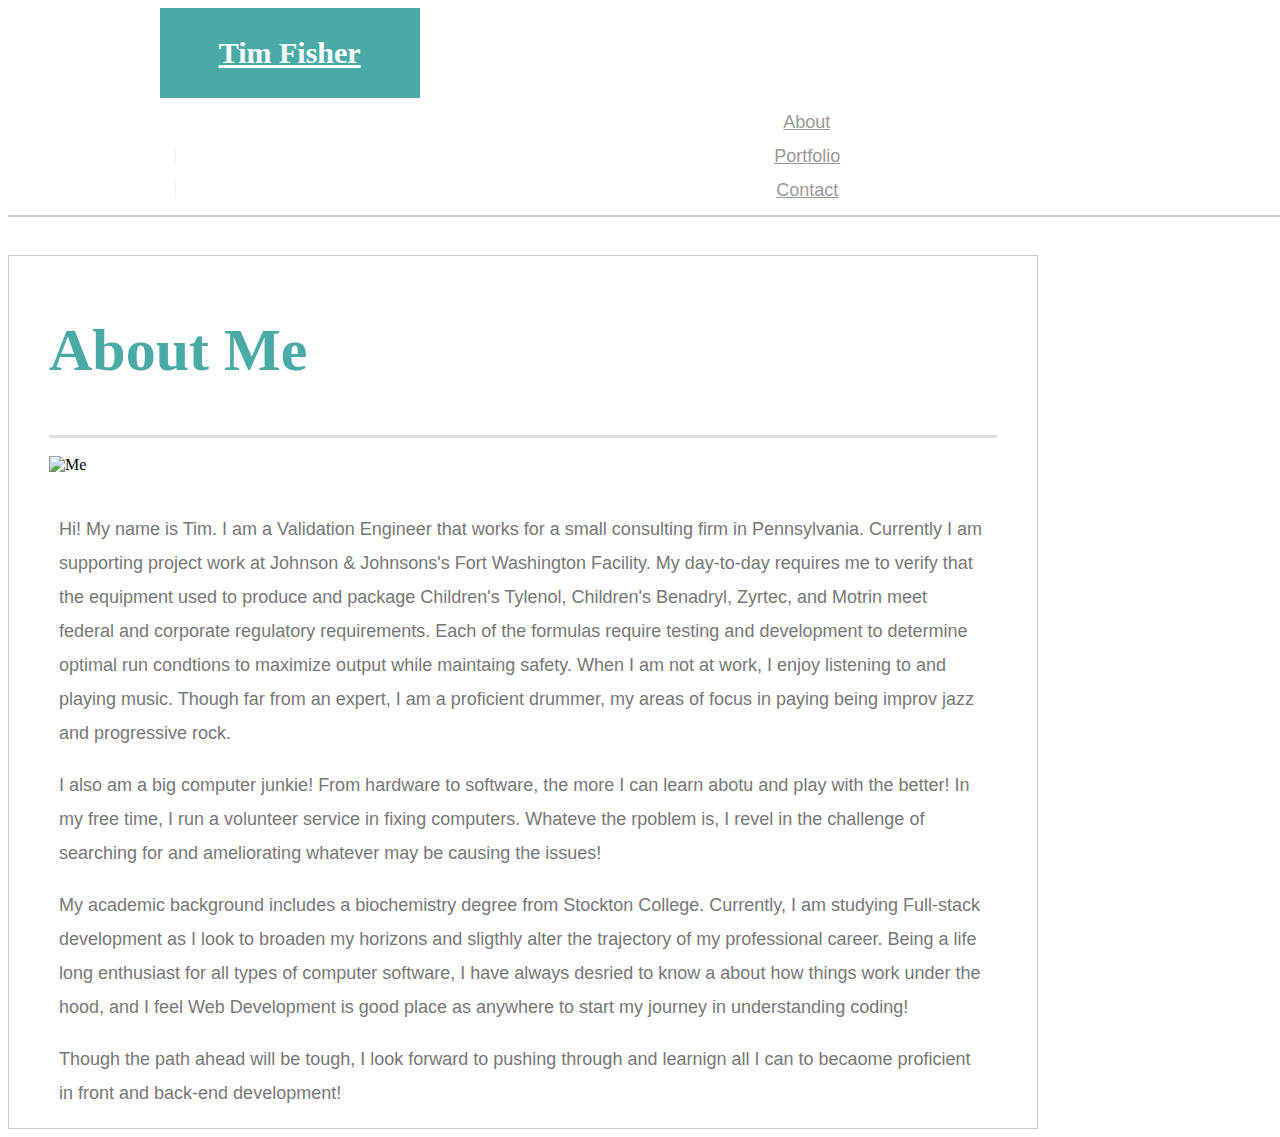
==== index.html @ f62ed490 "site file update" ====
<!doctype html>
<html lang="en">

<head>
    <!-- Required meta tags -->
    <meta charset="utf-8">
    <meta name="viewport" content="width=device-width, initial-scale=1, shrink-to-fit=no">

    <!-- Bootstrap CSS -->
    <link rel="stylesheet" href="https://stackpath.bootstrapcdn.com/bootstrap/4.1.3/css/bootstrap.min.css" integrity="sha384-MCw98/SFnGE8fJT3GXwEOngsV7Zt27NXFoaoApmYm81iuXoPkFOJwJ8ERdknLPMO"
        crossorigin="anonymous">
    <link rel="stylesheet" type="text/css" href="style.css">

    <title>About | Tim Fisher</title>

</head>

<body>
    <!-- Nav bar adjustment very difficult.  -->
    <nav class="navbar navbar-light-lg navbar-light bg-light">
        <div class="container">
            <div class="yournamebox">
                <a class="navbar-brand" href="#">Tim Fisher</a>
            </div>
            <nav>
                <div class="row" id="row1">
                    <div class: "col-md-1">
                        <tx>
                            <a href="index.html">About</tx>
                        </a>
                    </div>

                    <div class: "col-sm-1">
                        <ul>
                            <a href="portfolio.html">Portfolio</ul>
                        </a>
                    </div>
                    <div class: "col-sm-1">
                        <ul>
                            <a href="contact.html">Contact</ul>
                        </a>
                    </div>
                    <nav>

            </div>
        </div>
        </div>
    </nav>
<!-- Body Content -->
    <div>
        <div class="container-fluid">
                <div class="row1" id="aboutme">
                       <div class="col-md-12">
                            <h1>About Me</h1>
                        </div>
                </div>           
                           <br>
            <div class="row">
             <div class="col-sm-5">
                <div class="image1">     
                <img src="images/me1.jpg" width="100%" height="80%" alt="Me">
                </div>
                </div>
                <div class="col-md-7">
                        <p>Hi! My name is Tim.  I am a Validation Engineer that works for a small consulting firm in Pennsylvania.  Currently I am supporting project work at Johnson & Johnsons's Fort Washington Facility.  My day-to-day requires me to verify that the equipment used to produce and package Children's Tylenol, Children's Benadryl, Zyrtec, and Motrin meet federal and corporate regulatory requirements.  Each of the formulas require testing and development to determine optimal run condtions to maximize output while maintaing safety.  When I am not at work, I enjoy listening to and playing music.  Though far from an expert, I am a proficient drummer, my areas of focus in paying being improv jazz and progressive rock.</p>
                       </div>
                    <div class="row" id="row2">
                       <div class="col-md-12">
                        <p> I also am a big computer junkie!  From hardware to software, the more I can learn abotu and play with the better!  In my free time, I run a volunteer service in fixing computers.  Whateve the rpoblem is, I revel in the challenge of searching for and ameliorating whatever may be causing the issues!<p>
                        </div>
                        <div class="col-md-12">
                                <p>My academic background includes a biochemistry degree from Stockton College.  Currently, I am studying Full-stack development as I look to broaden my horizons and sligthly alter the trajectory of my professional career.  Being a life long enthusiast for all types of computer software, I have always desried to know a about how things work under the hood, and I feel Web Development is good place as anywhere to start my journey in understanding coding! <p>
                                </div>
                                <div class="col-md-12">
                                        <p>Though the path ahead will be tough, I look forward to pushing through and learnign all I can to becaome proficient in front and back-end development! <p>
                                        </div>
                    </div>
            </div>

        </div>
    </div>
    </div>




</body>

</html>


<style>
    #row1 {
        color: grey;
        line-height: 2.5px;
        text-align: center;
        padding-top: 15px;
    }
</style>
---- style.css ----
/* About Me Page*/
/* Top of Page */

.navbar-brand{
 color: #fff !important;
 font-size: 30px;
 
}
.navbar {
    background:none !important;
    padding-bottom: 3%;
}
.yournamebox {
  color: white !important;
  width: 260px;
  height: 90px;
  font-family: Georgia, Times, "Times New Roman", serif;
  font-size: 30px;
  font-weight: 700;
  line-height: 90px;
  color: #fff;
  text-align: center;
  background: #4aaaa5 !important; 
}


.container{
   
    color: #fff!important;
    background: #fff!important;
    border-bottom: 2px solid #ccc!important;
    border-left: 2px;
    width: 200%;
    padding-left: 12%;
    max-width: 100%;
    padding-right: 13%;
    
  
}
/* Center of Page */

.container-fluid{
   
    background: #fff!important;
    height: 20%;
    border: 1px solid #ccc!important;
    float: center;   
    width: 75%;
    padding-left: 40px;
    padding-right: 40px;
    padding-top: 30px;
     }

     /* Container Content */


     body {
        background: url("images/concrete_seamless.png");
    }

.row1 {
    padding-bottom: 20px;
    font-size: 30px;
    line-height: 49px;
    border-bottom: 3px solid #ddd;
}

/* image */

.image1{
    Padding-bottom: 20px;
    
}

/* Text */
ul  {
    font-family: Arial, "Helvetica Neue", Helvetica, sans-serif;
    font-size: 18px;
    padding-left: 15px !important;
    margin-left: 15px !important;
    line-height: 18px !important;
    color: #999 !important;
    text-decoration: none !important;
    margin-top: 0;
    margin-bottom: 1rem;
    display: block;
    list-style-type: disc;
    border-left: 1px solid #efefef !important;;
}

tx  {
    font-family: Arial, "Helvetica Neue", Helvetica, sans-serif;
    font-size: 18px;
    padding-left: 15px !important;
    margin-left: 15px !important;
    line-height: 18px !important;
    color: #999 !important;
    text-decoration: none !important;
    margin-top: 0;
    margin-bottom: 1rem;
    display: block;
    list-style-type: disc;
      
}

a{
    color: #999
}
h1 {

    font-family: Georgia, Times, "Times New Roman", serif;
    font-weight: 700;
    color: #4aaaa5;
    }
p {
    font-family: Arial, "Helvetica Neue", Helvetica, sans-serif;
    font-size: 18px;
    line-height: 34px;
    color: #777;
    padding-right: 10px;
    Padding-left: 10px;
    }


.col-md-7{
    padding: 0px;
}

/* Contact Form */

li {     
    font-family: Arial, "Helvetica Neue", Helvetica, sans-serif;
    font-size: 18px;
    line-height: 34px;
    color: #777;}

    .btn-primary{
        padding: 10px 30px;
        font-size: 18px;
        color: #fff;
        cursor: pointer;
        background: #4aaaa5;
        border: 0 none;
    }
    
    .allforms{
        padding: 0px 10px 20px 40px;
                
    }

    #contactrow{
        padding-top: 25px;
    }
    #fluid2{
        padding-bottom: 2%;
        
            }


 /* Portfolio */
            
.thumbnail {
    position: relative;
    padding-top:15px;
    right: 20px;
    
    
    
}

.caption {
    color: white;
    position: absolute;
    top: 45%;
    left: 0;
    width: 274px;
    background-color: #4aaaa5;
    height: 75px;
    margin-top: 35px;
    padding-top: 20px;
    
}

#p { 
    color: white;
    font-family: Georgia, Times, "Times New Roman", serif;
    font-size: 22px;
}

.col-md-3{
    margin-right: 25px;
    padding: 20px;
    
}

#right{
    left: 125px;
}
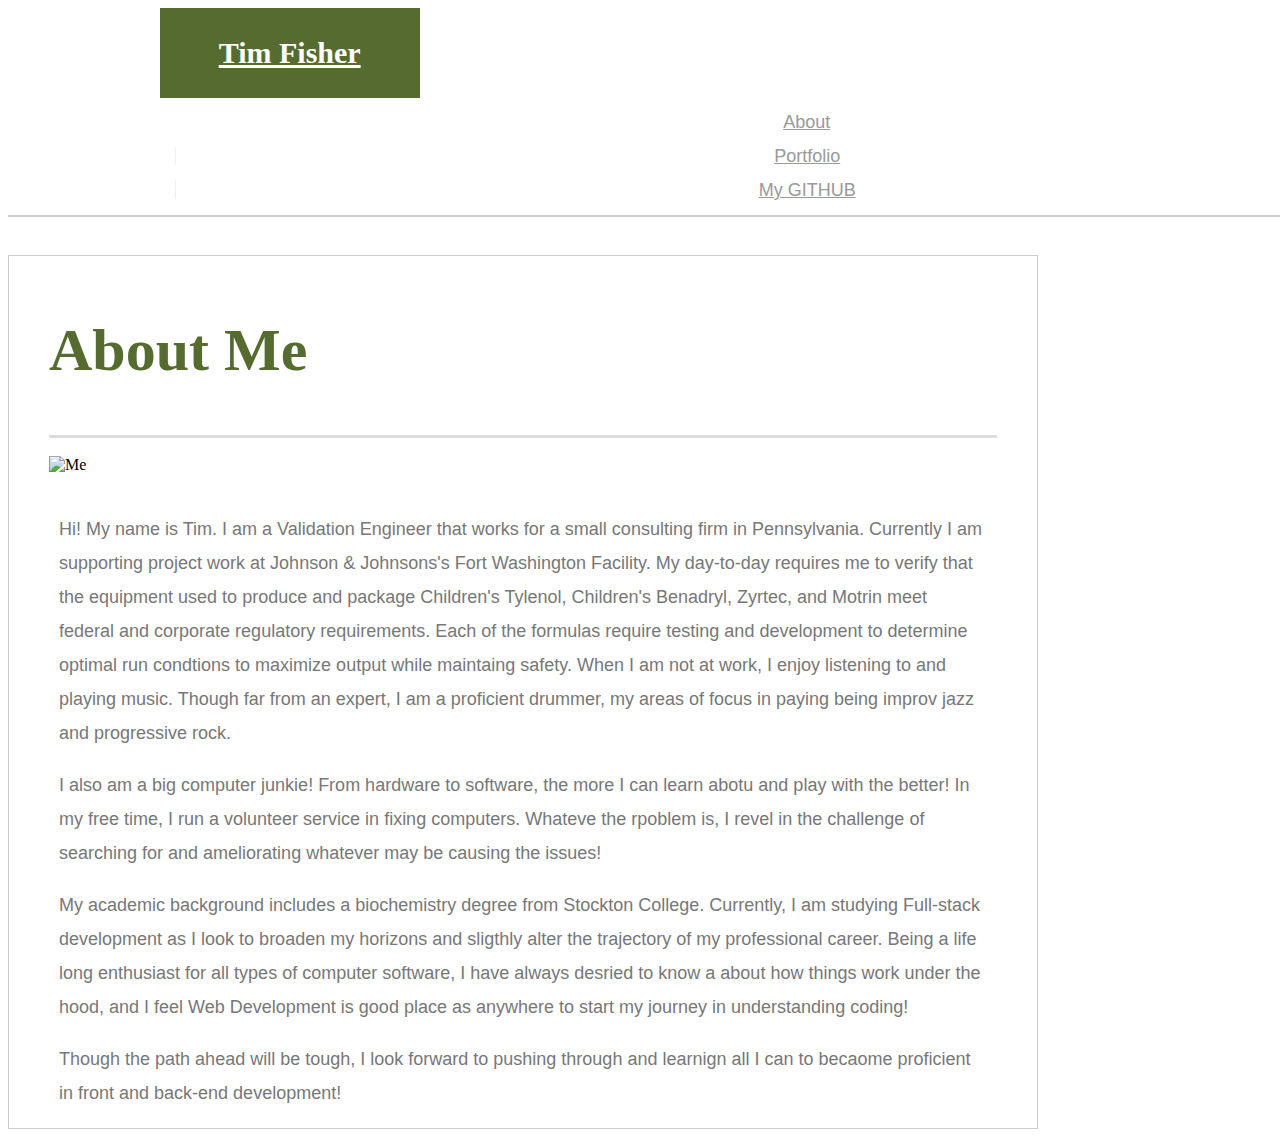
==== commit f72c64b5: "updates rev 1" ====
--- a/index.html
+++ b/index.html
@@ -37,7 +37,7 @@
                     </div>
                     <div class: "col-sm-1">
                         <ul>
-                            <a href="contact.html">Contact</ul>
+                            <a href="https://github.com/FlSHBONES">My GITHUB</ul>
                         </a>
                     </div>
                     <nav>
--- a/style.css
+++ b/style.css
@@ -20,7 +20,7 @@
   line-height: 90px;
   color: #fff;
   text-align: center;
-  background: #4aaaa5 !important; 
+  background: darkolivegreen !important; 
 }
 
 
@@ -110,7 +110,7 @@
 
     font-family: Georgia, Times, "Times New Roman", serif;
     font-weight: 700;
-    color: #4aaaa5;
+    color: darkolivegreen;
     }
 p {
     font-family: Arial, "Helvetica Neue", Helvetica, sans-serif;
@@ -139,7 +139,7 @@
         font-size: 18px;
         color: #fff;
         cursor: pointer;
-        background: #4aaaa5;
+        background: darkolivegreen;
         border: 0 none;
     }
     
@@ -174,10 +174,11 @@
     top: 45%;
     left: 0;
     width: 274px;
-    background-color: #4aaaa5;
+    background-color: darkolivegreen;
     height: 75px;
     margin-top: 35px;
     padding-top: 20px;
+    opacity: .8 !important;
     
 }
 
@@ -185,7 +186,9 @@
     color: white;
     font-family: Georgia, Times, "Times New Roman", serif;
     font-size: 22px;
-}
+    
+}
+
 
 .col-md-3{
     margin-right: 25px;
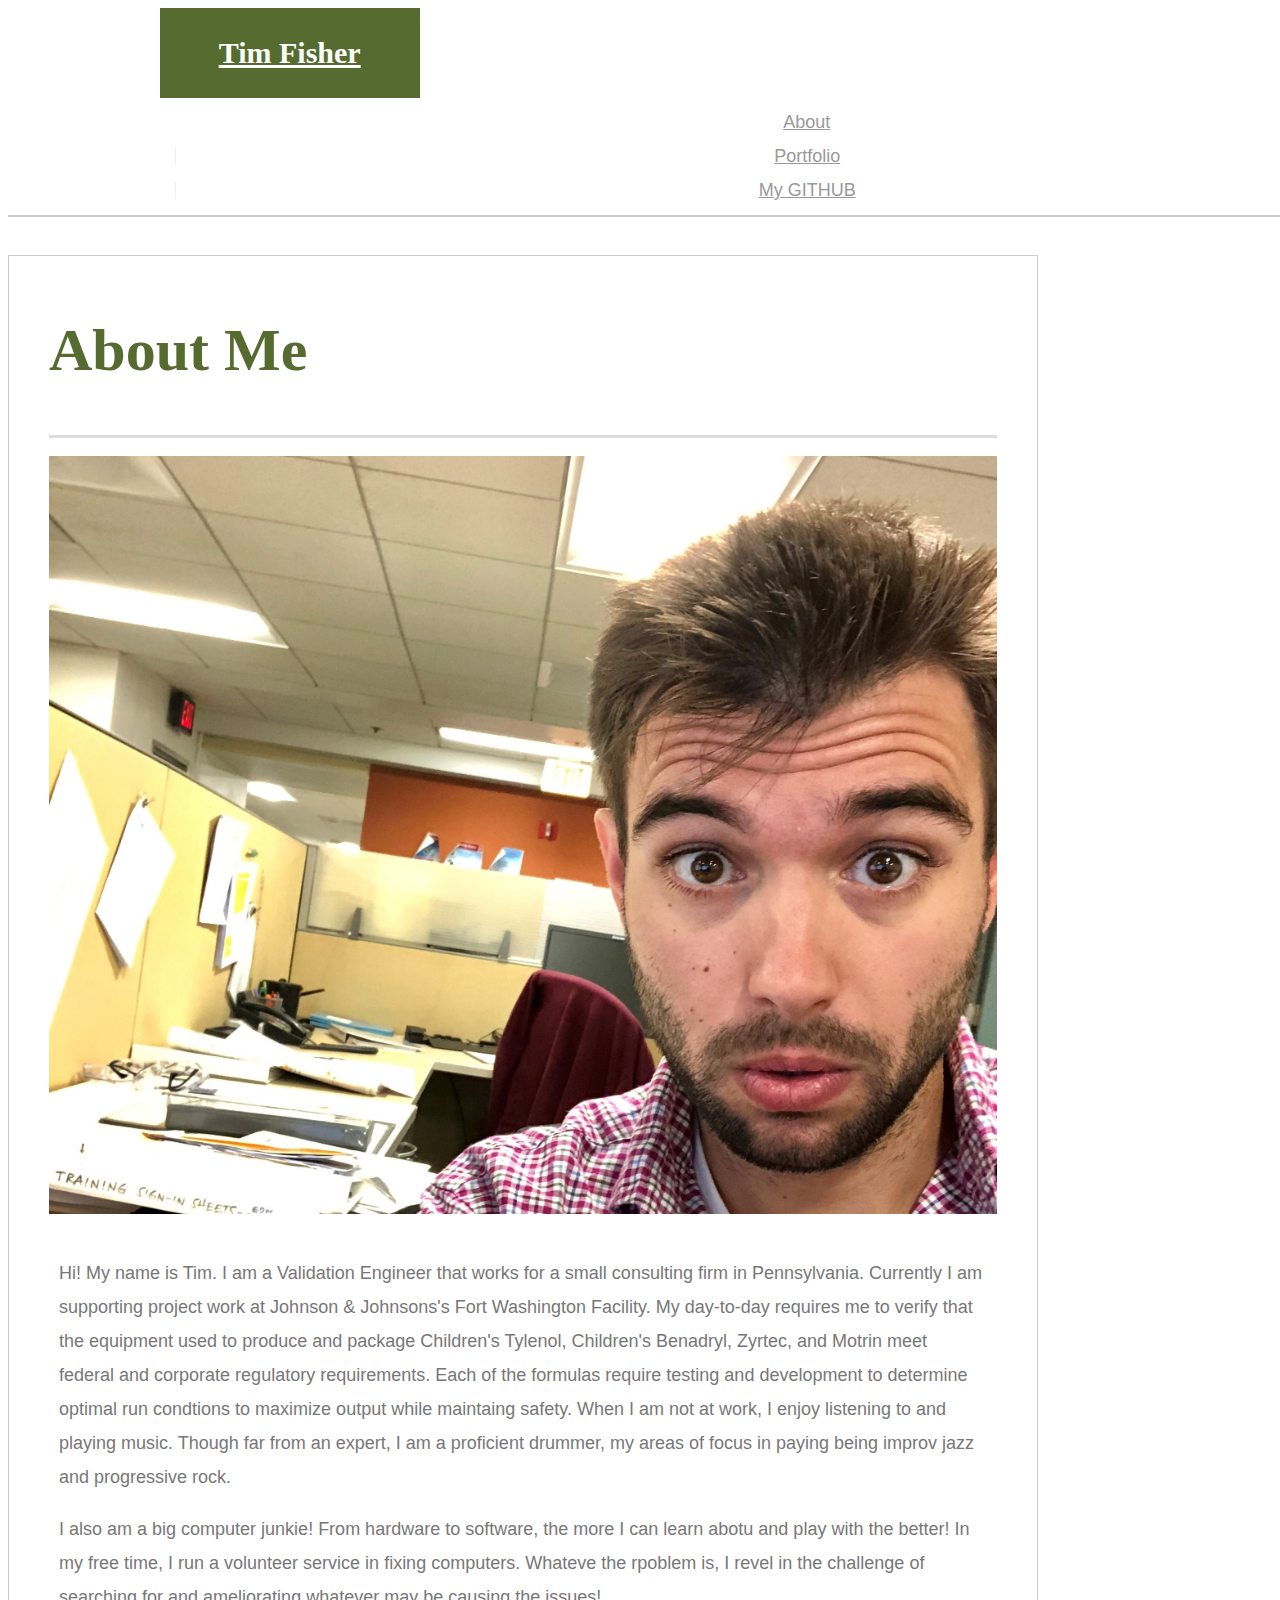
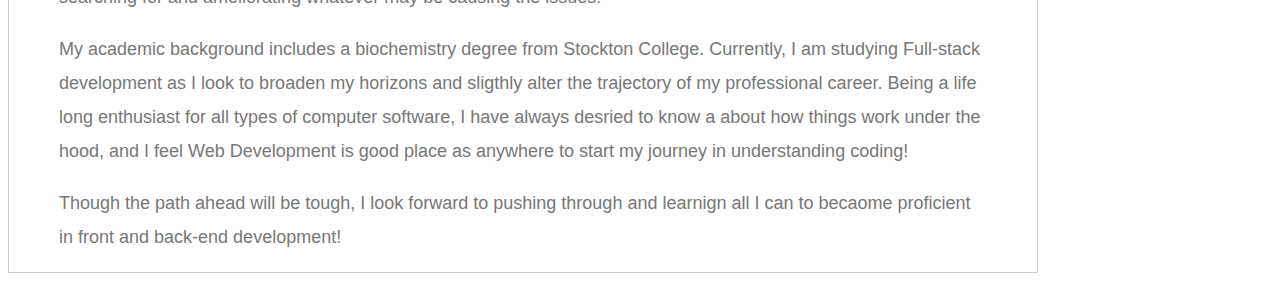
==== commit d3f3d1f7: "Fixed About me Picture" ====
--- a/index.html
+++ b/index.html
@@ -58,7 +58,7 @@
             <div class="row">
              <div class="col-sm-5">
                 <div class="image1">     
-                <img src="images/me1.jpg" width="100%" height="80%" alt="Me">
+                <img src="Images/Me1.JPG" width="100%" height="80%" alt="Me">
                 </div>
                 </div>
                 <div class="col-md-7">
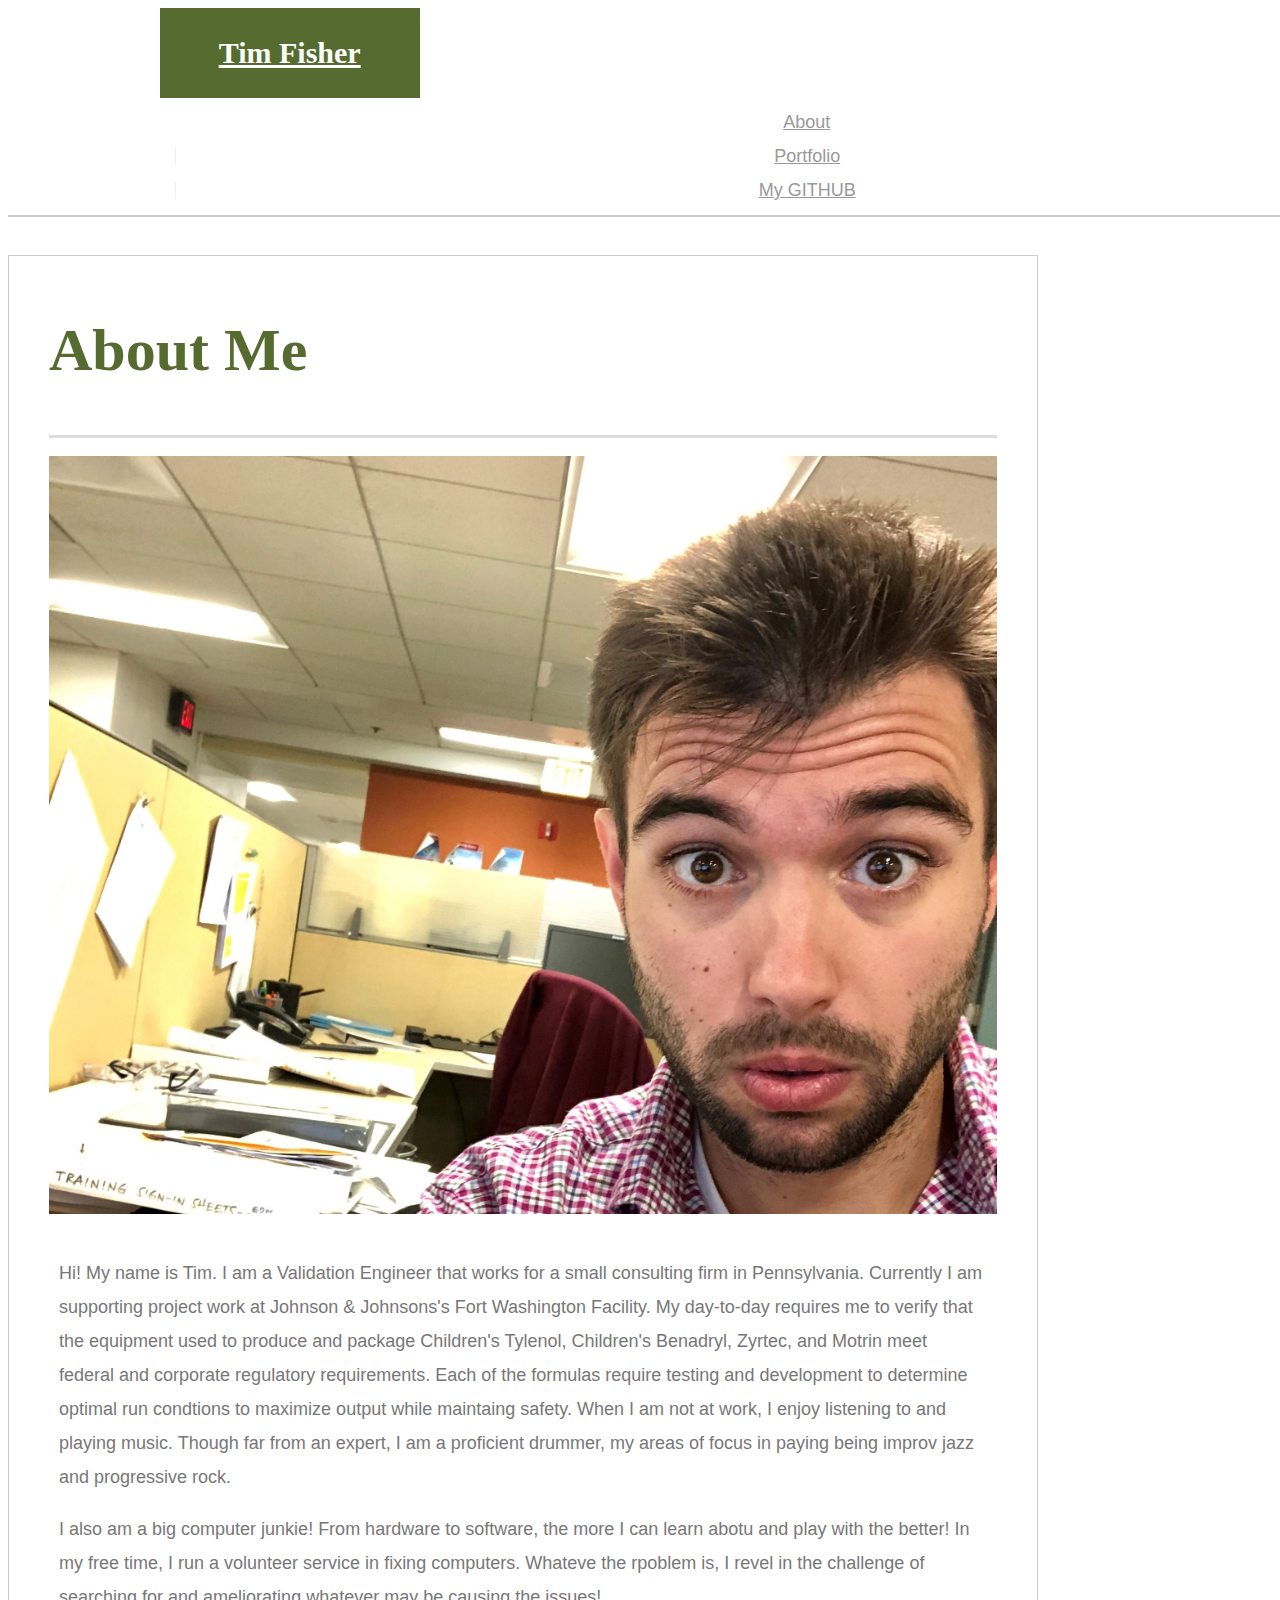
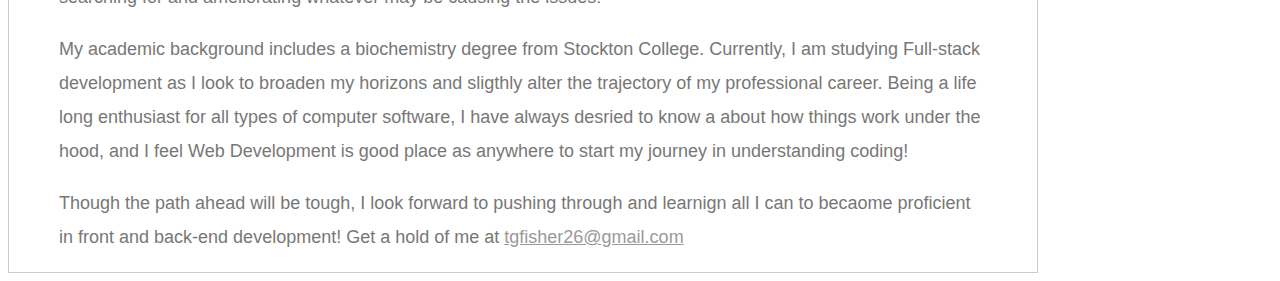
==== commit 77c7a8da: "added email URL" ====
--- a/index.html
+++ b/index.html
@@ -72,7 +72,7 @@
                                 <p>My academic background includes a biochemistry degree from Stockton College.  Currently, I am studying Full-stack development as I look to broaden my horizons and sligthly alter the trajectory of my professional career.  Being a life long enthusiast for all types of computer software, I have always desried to know a about how things work under the hood, and I feel Web Development is good place as anywhere to start my journey in understanding coding! <p>
                                 </div>
                                 <div class="col-md-12">
-                                        <p>Though the path ahead will be tough, I look forward to pushing through and learnign all I can to becaome proficient in front and back-end development! <p>
+                                        <p>Though the path ahead will be tough, I look forward to pushing through and learnign all I can to becaome proficient in front and back-end development!  Get a hold of me at <a href=tgfisher26@gmail.com>tgfisher26@gmail.com</a> <p>
                                         </div>
                     </div>
             </div>
